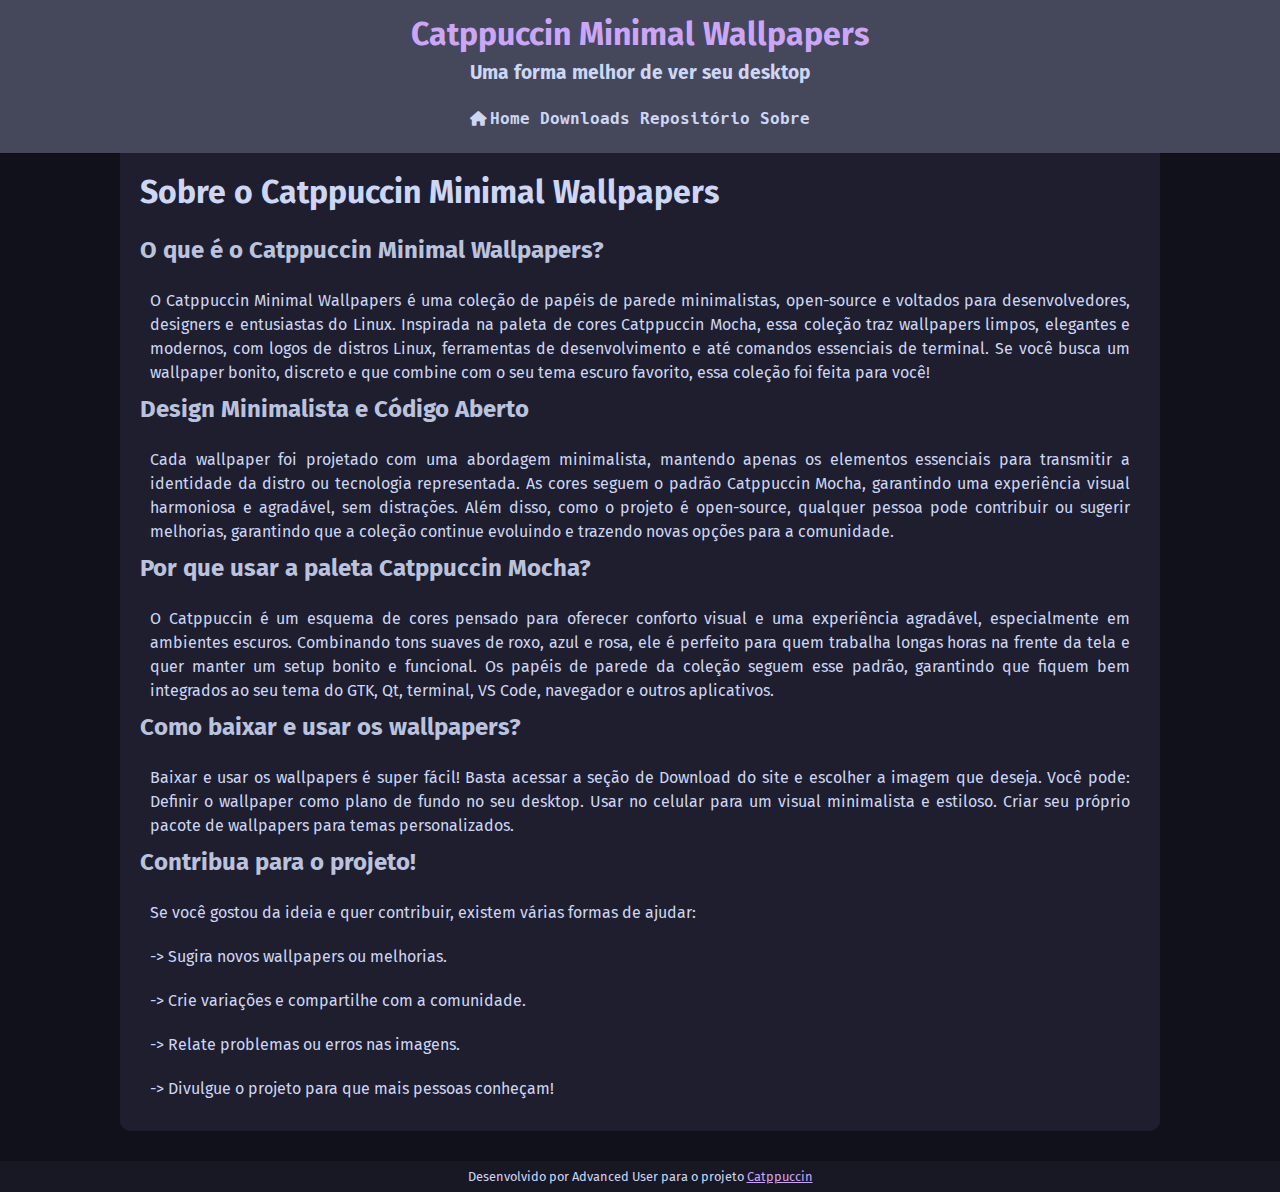
==== about.html @ 370ca6e7 "Adding website files" ====
<!DOCTYPE html>
<html lang="pt-br">
<head>
    <meta charset="UTF-8">
    <meta name="viewport" content="width=device-width, initial-scale=1.0">
    <title>Sobre - Catppuccin Minimal Wallpapers</title>
    <link rel="stylesheet" href="style/style.css">
    <link rel="shortcut icon" href="midia/favicon.ico" type="image/x-icon">
</head>
<body>
    <header>
        <h1>Catppuccin Minimal Wallpapers</h1>
        <p>Uma forma melhor de ver seu desktop</p>
        <nav>
            <a href="index.html"> Home</a>
            <a href="downloads.html">Downloads</a>
            <a href="https://github.com/Henriquehnnm/catppucin-minimal-wallpapers" target="_blank">Repositório</a>
            <a href="about.html">Sobre</a>
        </nav>
    </header>
    <main>
        <h1>Sobre o Catppuccin Minimal Wallpapers</h1>
        <h2>O que é o Catppuccin Minimal Wallpapers?</h2>
        <p>O Catppuccin Minimal Wallpapers é uma coleção de papéis de parede minimalistas, open-source e voltados para desenvolvedores, designers e entusiastas do Linux. Inspirada na paleta de cores Catppuccin Mocha, essa coleção traz wallpapers limpos, elegantes e modernos, com logos de distros Linux, ferramentas de desenvolvimento e até comandos essenciais de terminal.

        Se você busca um wallpaper bonito, discreto e que combine com o seu tema escuro favorito, essa coleção foi feita para você!</p>
        <h2>Design Minimalista e Código Aberto</h2>
        <p>Cada wallpaper foi projetado com uma abordagem minimalista, mantendo apenas os elementos essenciais para transmitir a identidade da distro ou tecnologia representada. As cores seguem o padrão Catppuccin Mocha, garantindo uma experiência visual harmoniosa e agradável, sem distrações.

        Além disso, como o projeto é open-source, qualquer pessoa pode contribuir ou sugerir melhorias, garantindo que a coleção continue evoluindo e trazendo novas opções para a comunidade.</p>
        <h2>Por que usar a paleta Catppuccin Mocha?</h2>
        <p>O Catppuccin é um esquema de cores pensado para oferecer conforto visual e uma experiência agradável, especialmente em ambientes escuros. Combinando tons suaves de roxo, azul e rosa, ele é perfeito para quem trabalha longas horas na frente da tela e quer manter um setup bonito e funcional.

        Os papéis de parede da coleção seguem esse padrão, garantindo que fiquem bem integrados ao seu tema do GTK, Qt, terminal, VS Code, navegador e outros aplicativos.</p>
        <h2>Como baixar e usar os wallpapers?</h2>
        <p>Baixar e usar os wallpapers é super fácil! Basta acessar a seção de Download do site e escolher a imagem que deseja. Você pode:
        Definir o wallpaper como plano de fundo no seu desktop.
        Usar no celular para um visual minimalista e estiloso.
        Criar seu próprio pacote de wallpapers para temas personalizados.
        </p>
        <h2>Contribua para o projeto!</h2>
        <p>Se você gostou da ideia e quer contribuir, existem várias formas de ajudar:</p>
            <p> -> Sugira novos wallpapers ou melhorias.</p>
            <p> -> Crie variações e compartilhe com a comunidade.</p>
            <p> -> Relate problemas ou erros nas imagens.</p>
            <p> -> Divulgue o projeto para que mais pessoas conheçam!</p>
    </main>
    <footer>
        <p>Desenvolvido por Advanced User para o projeto <a href="https://catppuccin.com" target="_blank">Catppuccin</a></p>
    </footer>
</body>
</html>
---- style/style.css ----
@charset "UTF-8";

@import url('https://fonts.googleapis.com/css2?family=Fira+Code:wght@300..700&family=Fira+Sans:ital,wght@0,100;0,200;0,300;0,400;0,500;0,600;0,700;0,800;0,900;1,100;1,200;1,300;1,400;1,500;1,600;1,700;1,800;1,900&display=swap');

@font-face {
    font-family: Hack;
    src: url('../fonts/Hack.ttf');
    font-weight: normal;
}

:root {
    --rosewater: #f5e0dc;
    --flamingo: #f2cdcd;
    --pink: #f5c2e7;
    --mauve: #cba6f7;
    --red: #f38ba8;
    --maroon: #eba0ac;
    --peach: #fab387;
    --yellow: #f9e2af;
    --green: #a6e3a1;
    --teal: #94e2d5;
    --sky: #89dceb;
    --sapphire: #74c7ec;
    --blue: #89b4fa;
    --lavender: #b4befe;
    
    --text: #cdd6f4;
    --subtext1: #bac2de;
    --subtext0: #a6adc8;
    
    --overlay2: #9399b2;
    --overlay1: #7f849c;
    --overlay0: #6c7086;
    
    --surface2: #585b70;
    --surface1: #45475a;
    --surface0: #313244;
    
    --base: #1e1e2e;
    --mantle: #181825;
    --crust: #11111b;

    --fonte-padrao: 'Fira Sans', sans-serif;
    --fonte-menu: 'Hack', sans-serif
  }

  * {
    margin: 0px;
    padding: 0px;
}
  
 body {
    font-family: var(--fonte-padrao);
    width: 100%;
    background-color: var(--crust);
    height: 100%;
    display: flex;
    flex-direction: column;
  }

  header {
    min-height: 100px;
    text-align: center;
    background-color: var(--surface1);
    padding: 15px;
  }

  header h1 {
    color: var(--mauve);
  }

  header p {
    padding-top: 8px;
    padding-bottom: 15px;
    font-size: 1.2em;
    font-weight: bold;
  }

  header nav {
    text-align: center;
    padding: 10px;
  }

  nav a {
    font-weight: bold;
    padding: 3px;
    text-decoration: none;
    color: var(--text);
    transition-duration: 0.3s;
    border-radius: 10px;
    font-family: var(--fonte-menu);
  }

  nav a:hover {
    background-image: linear-gradient(to right, var(--mauve), var(--maroon) );
    color: var(--crust);
    padding: 10px;
  }

  main {
    background-color: var(--base);
    margin: auto;
    margin-bottom: 30px;
    min-width: 300px;
    max-width: 1000px;
    padding: 20px;
    border-bottom-left-radius: 10px;
    border-bottom-right-radius: 10px;
    flex: 1;
}

main h1 {
    color: var(--text);
    margin-bottom: 25px;
}

main h2 {
    color: var(--subtext1);
    margin-bottom: 15px;
}

main p {
    padding: 10px;
    text-align: justify;
    line-height: 1.5em;
}

main ul {
    color: var(--text);
    list-style: none;
    margin: 0px;
    padding: 0px;
}

div h1 {
  text-align: justify;
  font-size: 25px;
}

div img {
    display: block;
    max-width: 500px;
    border-radius: 10px;
    margin: auto;
}

div ul {
  font-family: var(--fonte-menu);
  padding: 15px;
}

div li {
  margin-bottom: 15px;
}

div a {
  color: var(--text);
  text-decoration: none;
  font-size: 20px;
  transition-duration: 0.3s;
}

div a:hover {
  color: var(--mauve);
}

  p {
    color: var(--text);
  }

  footer {
    background-color: var(--mantle);
    text-align: center;
    font-size: 0.8em;
    padding: 8px;
}

 footer a {
    color: var(--mauve);
    transition-duration: 0.5s;
 }

 footer a:hover {
    color: var(--blue);
 }
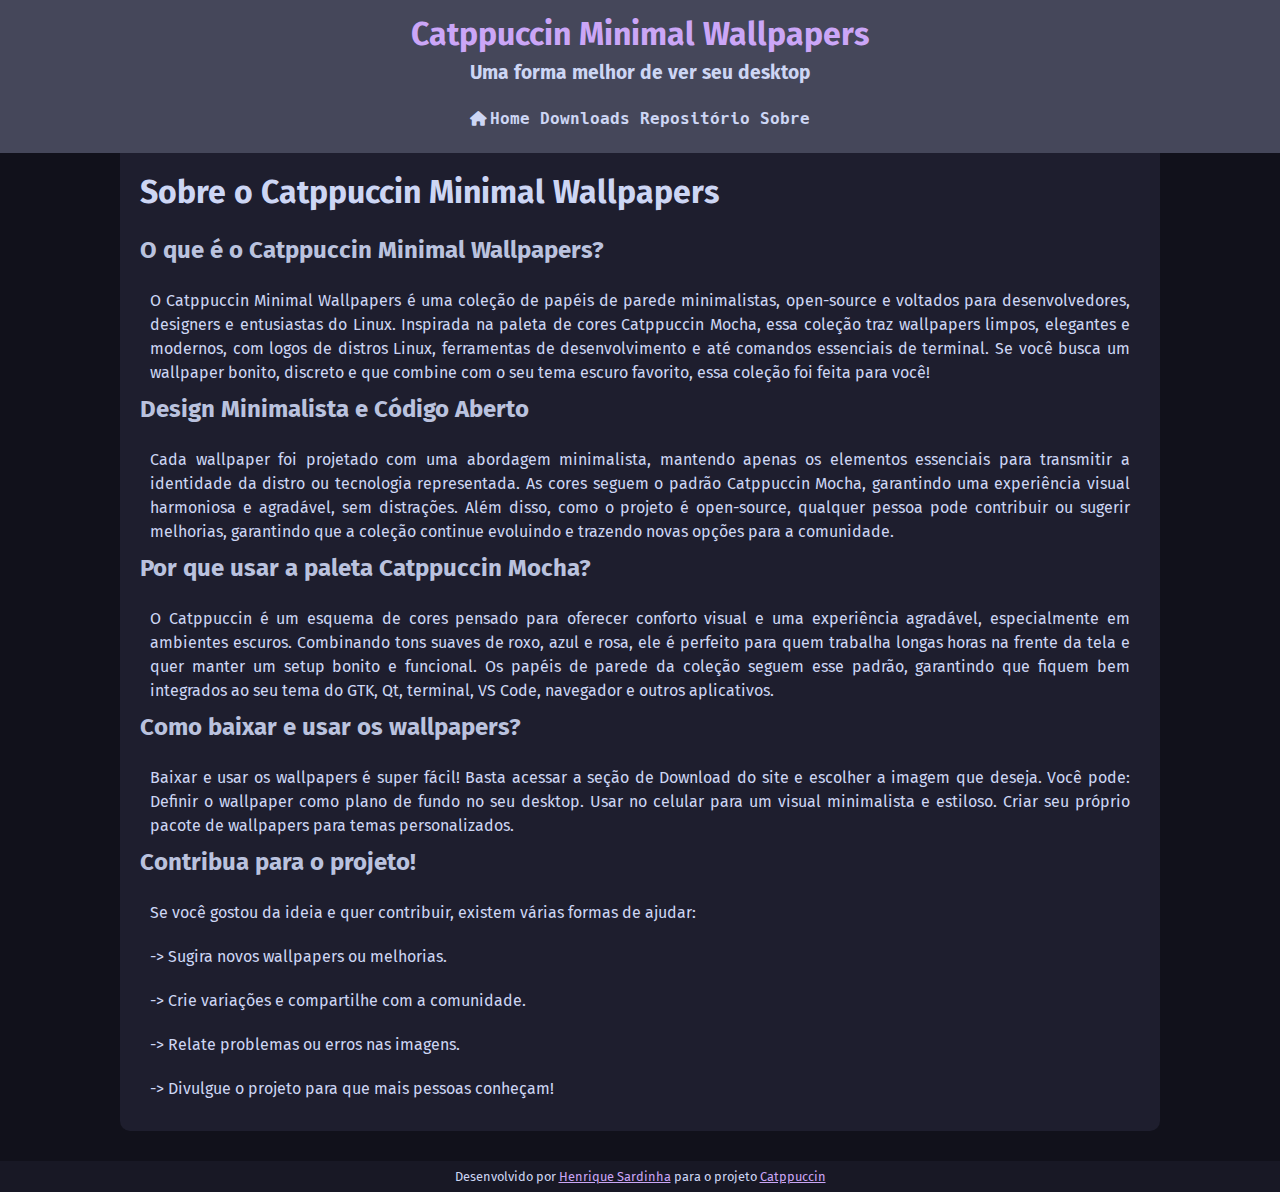
==== commit cd36ea76: "Adjusting" ====
--- a/about.html
+++ b/about.html
@@ -46,7 +46,7 @@
             <p> -> Divulgue o projeto para que mais pessoas conheçam!</p>
     </main>
     <footer>
-        <p>Desenvolvido por Advanced User para o projeto <a href="https://catppuccin.com" target="_blank">Catppuccin</a></p>
+        <p>Desenvolvido por <a href="https://github.com/Henriquehnnm">Henrique Sardinha</a> para o projeto <a href="https://catppuccin.com" target="_blank">Catppuccin</a></p>
     </footer>
 </body>
 </html>--- a/style/style.css
+++ b/style/style.css
@@ -92,8 +92,7 @@
   }
 
   nav a:hover {
-    background-image: linear-gradient(to right, var(--mauve), var(--maroon) );
-    color: var(--crust);
+    color: var(--mauve);
     padding: 10px;
   }
 
